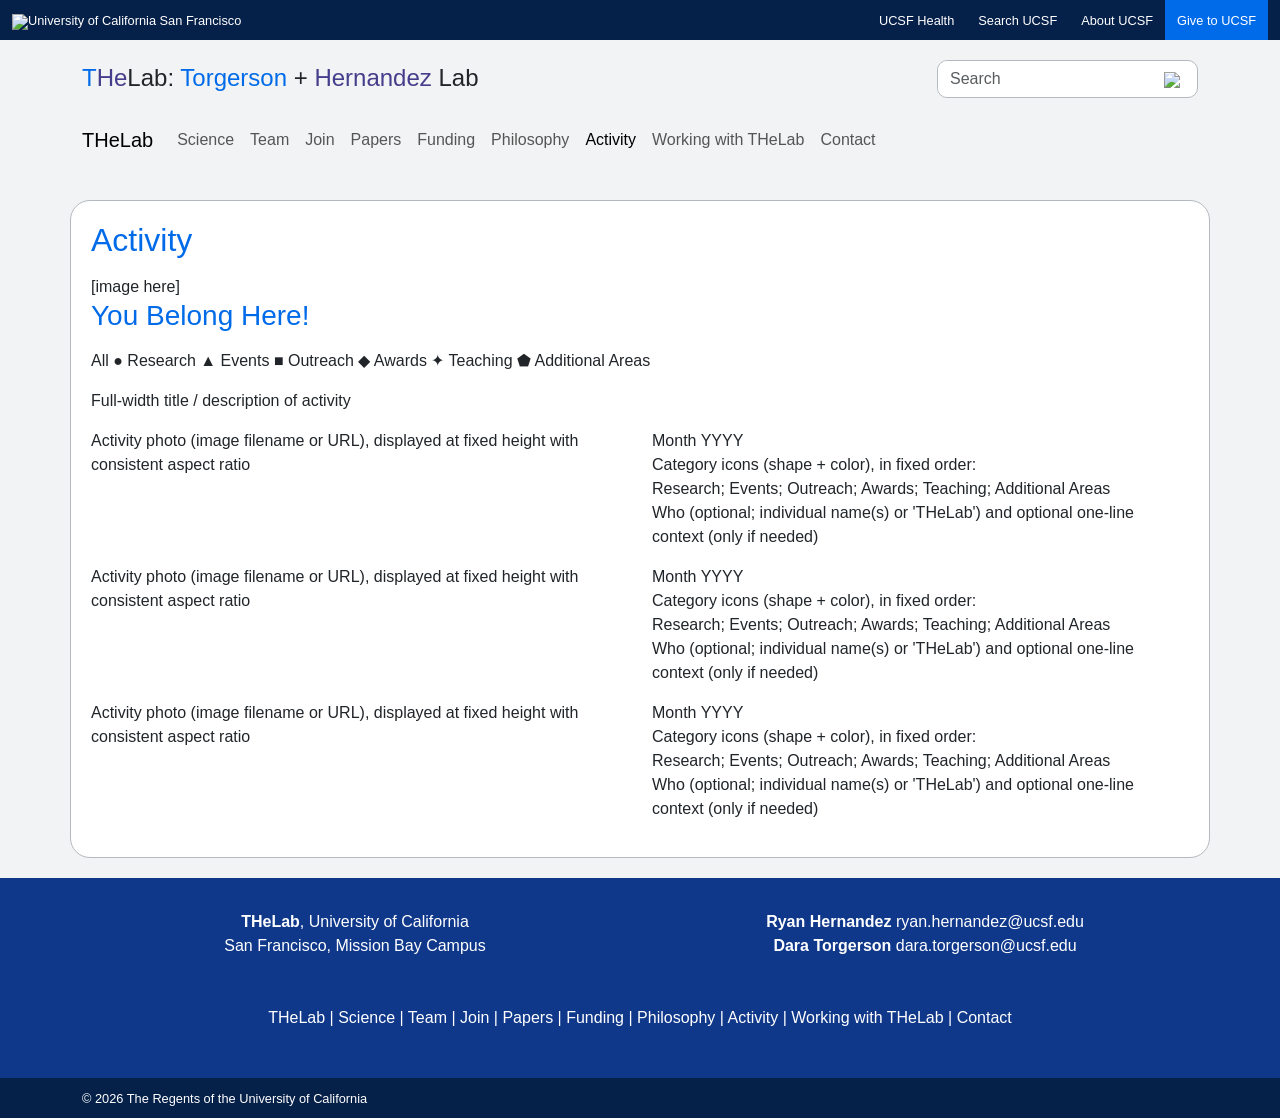
==== activity.html @ 3c6b58f8 "Add files via upload" ====
<!DOCTYPE html>
<html lang="en" class="h-100" data-bs-theme="auto"> 
    <head>
        <meta charset="utf-8">
        <meta name="viewport" content="width=device-width, initial-scale=1">
        <meta name="description" content="">
        <meta name="author" content="Mark Otto, Jacob Thornton, and Bootstrap contributors">
        <meta name="generator" content="Astro v5.13.2">
        <title>Mockup Page</title>  
        <link href="https://cdn.jsdelivr.net/npm/bootstrap@5.3.8/dist/css/bootstrap.min.css" rel="stylesheet" integrity="sha384-sRIl4kxILFvY47J16cr9ZwB07vP4J8+LH7qKQnuqkuIAvNWLzeN8tE5YBujZqJLB" crossorigin="anonymous">
        <link rel="stylesheet" type="text/css" href="styles.css">
    </head>

    <body class="d-flex flex-column h-100">
    <main class="flex-shrink-0"> 

        <div class="ucsf-banner-nav bg-dark-blue font-white"><!-- UCSF main banner -->
            <div class="container top-header-container">
                <ul class="menu row">
                    <li class="first col-8"><a href="https://www.ucsf.edu/"><img src="images/logo.png">University of California San Francisco</a></li>
                    <li class="col"><a href="https://www.ucsfhealth.org/">UCSF Health</a></li>
                    <li class="col"><a href="https://www.ucsf.edu/search">Search UCSF</a></li>
                    <li class="col"><a href="https://www.ucsf.edu/about">About UCSF</a></li>                   
                    <li class="header-give col"><a href="https://giving.ucsf.edu/">Give to UCSF</a></li>
                </ul>
            </div>
        </div>

        <div class="container">
            <div class="row">
                <div class="col">
                    <p class="brand"><span class="brightblue">T</span><span class="purple">He</span>Lab: <span class="brightblue">Torgerson</span> + <span class="purple">Hernandez</span> Lab</p>
                </div>
            <div class="col-3">
                    <form class="d-flex" role="search">
                        <input class="form-control me-2" type="search" placeholder="Search" aria-label="Search"/>
                        <button class="btn btn-outline-searchbar" type="submit"><img src="images/searchglass.png" class="img-fluid"></button>
                    </form>
        </div>
        </div>
        </div>

        <nav class="navbar navbar-expand-lg">
            <div class="container">
                <a class="navbar-brand" href="index.html">THeLab</a>
                <button class="navbar-toggler" type="button" data-bs-toggle="collapse" data-bs-target="#navbarSupportedContent" aria-controls="navbarSupportedContent" aria-expanded="false" aria-label="Toggle navigation">
                    <span class="navbar-toggler-icon"></span>
                </button>
                <div class="collapse navbar-collapse" id="navbarSupportedContent">
                    <ul class="navbar-nav me-auto mb-2 mb-lg-0">
                        <li class="nav-item">
                            <a class="nav-link" href="science.html">Science</a>
                        </li>
                        <li class="nav-item">
                            <a class="nav-link" href="team.html">Team</a>
                        </li>
                        <li class="nav-item">
                            <a class="nav-link" href="join-thelab.html">Join</a>
                        </li>
                        <li class="nav-item">
                            <a class="nav-link" href="papers.html">Papers</a>
                        </li>
                        <li class="nav-item">
                            <a class="nav-link" href="funding.html">Funding</a>
                        </li>
                        <li class="nav-item">
                            <a class="nav-link" href="philosophy.html">Philosophy</a>
                        </li>
                        <li class="nav-item">
                            <a class="nav-link active" href="activity.html" aria-current="page">Activity</a>
                        </li>
                        <li class="nav-item">
                            <a class="nav-link" href="working-with-thelab.html">Working with THeLab</a>
                        </li>
                        <li class="nav-item">
                            <a class="nav-link" href="contact.html">Contact</a>
                        </li>
                    </ul>
                </div>
            </div>
        </nav>
        
        <div class="container-fluid maincontent">
            <div class="container">
            <h1>Activity</h1> 
            [image here]
            <h2>You Belong Here!</h2>
            <p>All ● Research ▲ Events ■ Outreach ◆ Awards ✦ Teaching ⬟ Additional Areas</p>
            <p>Full-width title / description of activity</p>
            <div class="row">
                <div class="col-6">
                    <p>Activity photo (image filename or URL), displayed at fixed height with consistent aspect ratio</p>
                </div>
                <div class="col-6">
                    <p>Month YYYY<br>Category icons (shape + color), in fixed order:<br>Research; Events; Outreach; Awards; Teaching; Additional Areas<br>Who (optional; individual name(s) or 'THeLab') and optional one-line context (only if needed)</p>
                </div>
            </div>

                        <div class="row">
                <div class="col-6">
                    <p>Activity photo (image filename or URL), displayed at fixed height with consistent aspect ratio</p>
                </div>
                <div class="col-6">
                    <p>Month YYYY<br>Category icons (shape + color), in fixed order:<br>Research; Events; Outreach; Awards; Teaching; Additional Areas<br>Who (optional; individual name(s) or 'THeLab') and optional one-line context (only if needed)</p>
                </div>
            </div>

                        <div class="row">
                <div class="col-6">
                    <p>Activity photo (image filename or URL), displayed at fixed height with consistent aspect ratio</p>
                </div>
                <div class="col-6">
                    <p>Month YYYY<br>Category icons (shape + color), in fixed order:<br>Research; Events; Outreach; Awards; Teaching; Additional Areas<br>Who (optional; individual name(s) or 'THeLab') and optional one-line context (only if needed)</p>
                </div>
            </div>
        </div><!-- end container -->

    </main>

    <footer class="footer mt-auto bg-med-blue">
        <div class="container font-white navfooter">
            <div class="row">
                <div class="col footerinfo">
                    <p><strong>THeLab</strong>, University of California<br>San Francisco, Mission Bay Campus</p>
                </div>
                <div class="col footerinfo"><p><strong>Ryan Hernandez</strong> ryan.hernandez@ucsf.edu<br><strong>Dara Torgerson</strong> dara.torgerson@ucsf.edu</p>
                </div>
            </div>
            <p class="footernav"><a href="index.html">THeLab</a> | <a href="science.html">Science</a> | <a href="team.html">Team</a> | <a href="join-thelab.html">Join</a> | <a href="papers.html">Papers</a> | <a href="funding.html">Funding</a> | <a href="philosophy.html">Philosophy</a> | <a href="activity.html">Activity</a> | <a href="working-with-thelab.html">Working with THeLab</a> | <a href="contact.html">Contact</a></p></div>
            <div class="container-fluid bg-dark-blue copyfoot"> 
                <div class="container">
                    <span class="font-white copy">&copy; 2026 The Regents of the University of California</span>
                </div>
            </div> 
        </div>
    </footer> 


        <script src="https://cdn.jsdelivr.net/npm/bootstrap@5.3.8/dist/js/bootstrap.bundle.min.js" integrity="sha384-FKyoEForCGlyvwx9Hj09JcYn3nv7wiPVlz7YYwJrWVcXK/BmnVDxM+D2scQbITxI" crossorigin="anonymous"></script> 
    </body>

</html>
---- styles.css ----
/* universal */
body {font-family: Helvetica Neue Light, Arial Regular, sans-serif; background-color: #f2f3f4;}
.brand {font-size: 1.5rem;}
.purple {color: #6c62d0;}
.brightblue {color: #006be9;}
.bg-dark-blue {background-color: #052049;}
.bg-med-blue {background-color: #0f388a;}
.font-white {color: #ffffff;}
.header-give {background-color: #006be9; text-align: center;}
.header-give:hover {background-color: #0f388a;}
.menu a {text-decoration: none; color: #fff; font-size: 0.8rem;}
h1 {font-size: 2rem; color: #006be9; padding-bottom: 0.5rem;}
h2 {font-size: 1.75rem; color: #006be9; padding-bottom: 0.5rem;}
h3 {font-size: 1.5rem; color: #0f388a;}
h4 {font-size: 1.25rem;color: #0f388a;}

/* top banner and nav */
.ucsf-banner-nav {height: 40px; overflow: hidden; margin-bottom: 20px;}
.top-header-container {margin: 0, auto; padding: 0, 15px; max-width: 1320px;}
.ucsf-banner-nav .top-header-container ul.menu {padding: 0; margin: 0; list-style-type: none;}
.menu {display: grid; grid-template-columns: 1fr repeat(4, auto);}
.menu li {padding-top: 0.5rem; height: 40px;}
.menu li.first {padding-left: 0;}
.navbar-collapse {float: right;}
.navbar {font-weight: 500;}
.btn-outline-searchbar {color: 000; background-color: #fff;}
form {border-width: 1px; background-color: #fff; border-color: #b4b9bf; border-style: solid; border-radius: 10px;}
.form-control {border: 0; border-radius: 10px;}
.btn-outline-searchbar {padding: 0; margin-right: 1rem;}
.maincontent {margin-bottom: 0;}
.maincontent .container {background-color: #fff; border-radius: 20px; border: 1px solid #b4b9bf; padding: 20px;}
.imgmargin {margin-bottom: 30px;}

/* filter colors */
.red {color: #e61048;}
.orange {color: #fa6e1e;}
.yellow {color: #feb80a;}
.green {color: #32a03e;}
.purple {color: #443e8c;}

/* footer */
.copyfoot {margin-bottom: 0; padding: 0.5rem;}
footer {padding-top: 2rem;}
.navfooter {padding-bottom: 2rem;}
.footernav {text-align: center; margin-top: 2rem;}
.footernav a {color: #fff; text-decoration: none;}
.footernav a:hover {text-decoration: underline;}
.footerinfo {text-align: center;}
.copy {font-size: 0.8rem;}

/* sidebars */
.sidebar {position: sticky;  top: 0; font-weight: bold;}
.sidebar ul {display: grid; list-style: none; margin: 0; padding: 0;}
.sidebar ul a {box-shadow: -2px 0 0 #c3c7cb; color: inherit; display: inline-block; margin-left: 2px; padding: .25em .5em; text-decoration: none;}
[aria-current=true]:is(.sidebar a) {background-color: #ecf4fe; box-shadow: -2px 0 0 #0a5dbd;}
.maincontent {padding-bottom: 20px; margin-bottom: 0; margin-top: 2rem;}
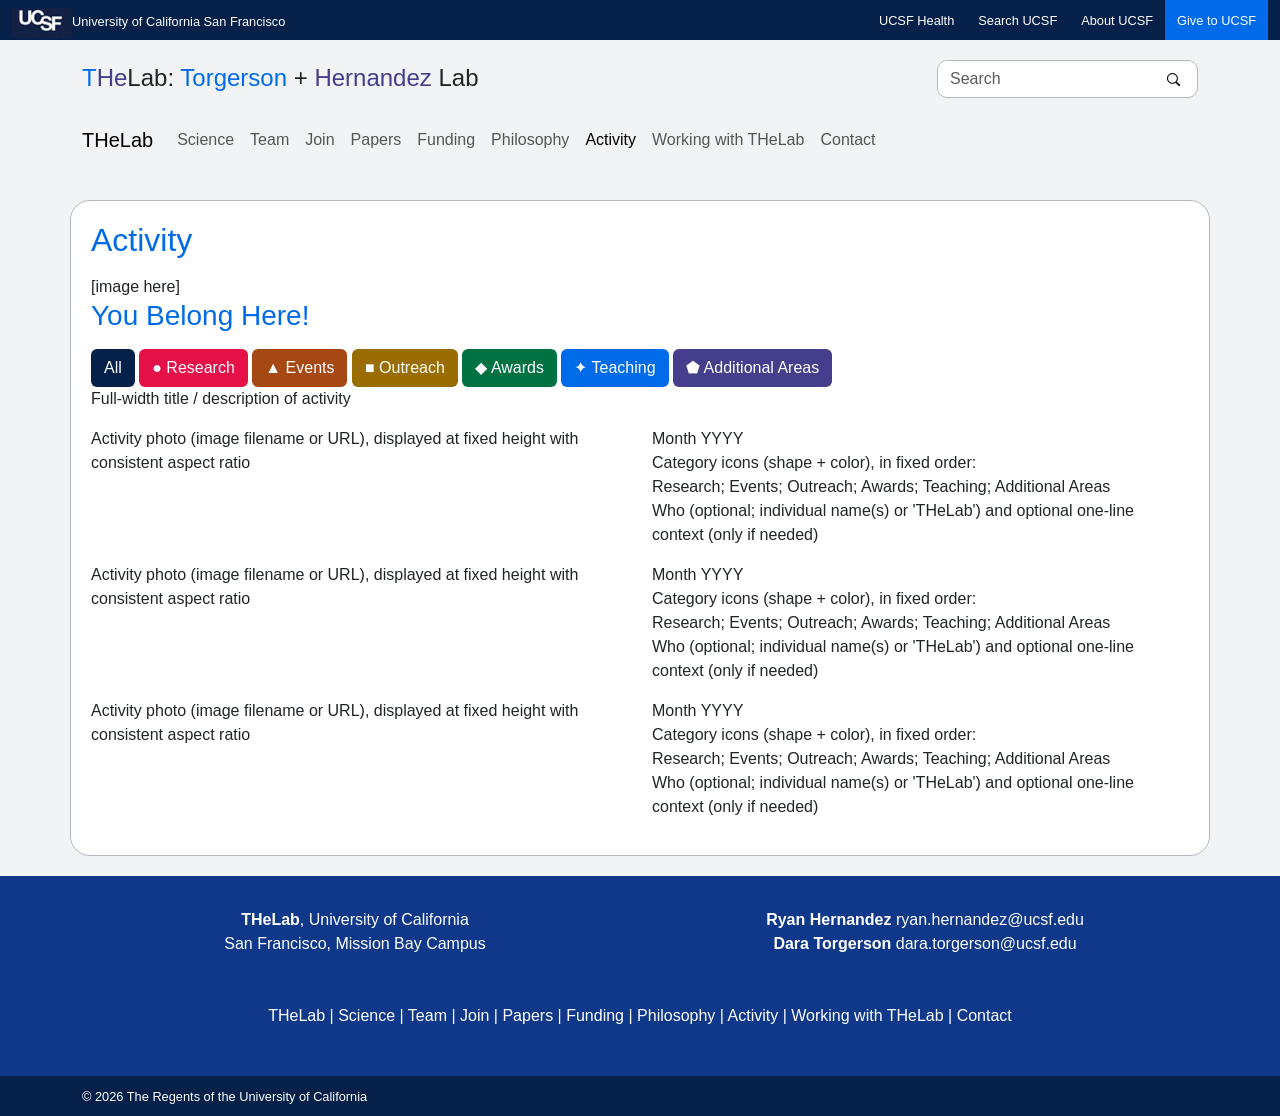
==== commit a6bee7f8: "Add files via upload" ====
--- a/activity.html
+++ b/activity.html
@@ -9,6 +9,7 @@
         <title>Mockup Page</title>  
         <link href="https://cdn.jsdelivr.net/npm/bootstrap@5.3.8/dist/css/bootstrap.min.css" rel="stylesheet" integrity="sha384-sRIl4kxILFvY47J16cr9ZwB07vP4J8+LH7qKQnuqkuIAvNWLzeN8tE5YBujZqJLB" crossorigin="anonymous">
         <link rel="stylesheet" type="text/css" href="styles.css">
+        <link rel="stylesheet" type="text.css" href="filter.css">
     </head>
 
     <body class="d-flex flex-column h-100">
@@ -85,7 +86,15 @@
             <h1>Activity</h1> 
             [image here]
             <h2>You Belong Here!</h2>
-            <p>All ● Research ▲ Events ■ Outreach ◆ Awards ✦ Teaching ⬟ Additional Areas</p>
+            <div id="myBtnContainer">
+                <button class="btn font-white allbg" onclick="filterSelection('all')">All</button>
+                <button class="btn font-white redbg" onclick="filterSelection('research')">● Research</button>
+                <button class="btn font-white orangebg" onclick="filterSelection('events')">▲ Events</button>
+                <button class="btn font-white yellowbg" onclick="filterSelection('outreach')">■ Outreach</button>
+                <button class="btn font-white greenbg" onclick="filterSelection('awards')">◆ Awards</button>
+                <button class="btn font-white brightbluebg" onclick="filterSelection('teaching')">✦ Teaching</button>
+                <button class="btn font-white purplebg" onclick="filterSelection('additional')">⬟ Additional Areas</button>
+            </div>
             <p>Full-width title / description of activity</p>
             <div class="row">
                 <div class="col-6">
--- a/styles.css
+++ b/styles.css
@@ -33,10 +33,18 @@
 
 /* filter colors */
 .red {color: #e61048;}
-.orange {color: #fa6e1e;}
-.yellow {color: #feb80a;}
-.green {color: #32a03e;}
+.orange {color: #a54813;}
+.yellow {color: #996d01;}
+.green {color: #007242;}
 .purple {color: #443e8c;}
+.redbg {background-color: #e61048;}
+.orangebg {background-color: #a54813;}
+.yellowbg {background-color: #996d01;}
+.greenbg {background-color: #007242;}
+.brightbluebg {background-color: #006be9;}
+.purplebg {background-color: #443e8c;}
+.allbg {background-color: #052049;}
+.bigicons {font-size: 2rem;}
 
 /* footer */
 .copyfoot {margin-bottom: 0; padding: 0.5rem;}
--- a/filter.css
+++ b/filter.css
@@ -0,0 +1,32 @@
+#myBtnContainer {width: 1200px; margin: 0 auto;}
+
+.container {
+  overflow: hidden;
+  width: 1200px;
+  margin: 0 auto;
+}
+
+.filterDiv {
+  color: #000;
+  margin: 20px;
+  display: none; /* Hidden by default */
+}
+
+/* The "show" class is added to the filtered elements */
+.show {
+  display: block;
+}
+
+/* Style the buttons */
+.btn {
+  border: none;
+  outline: none;
+  padding: 12px 16px;
+  cursor: pointer;
+  border-radius: 5px;
+}
+
+/* Add a light grey background on mouse-over */
+.btn:hover {
+  background-color: #0f388a;
+}
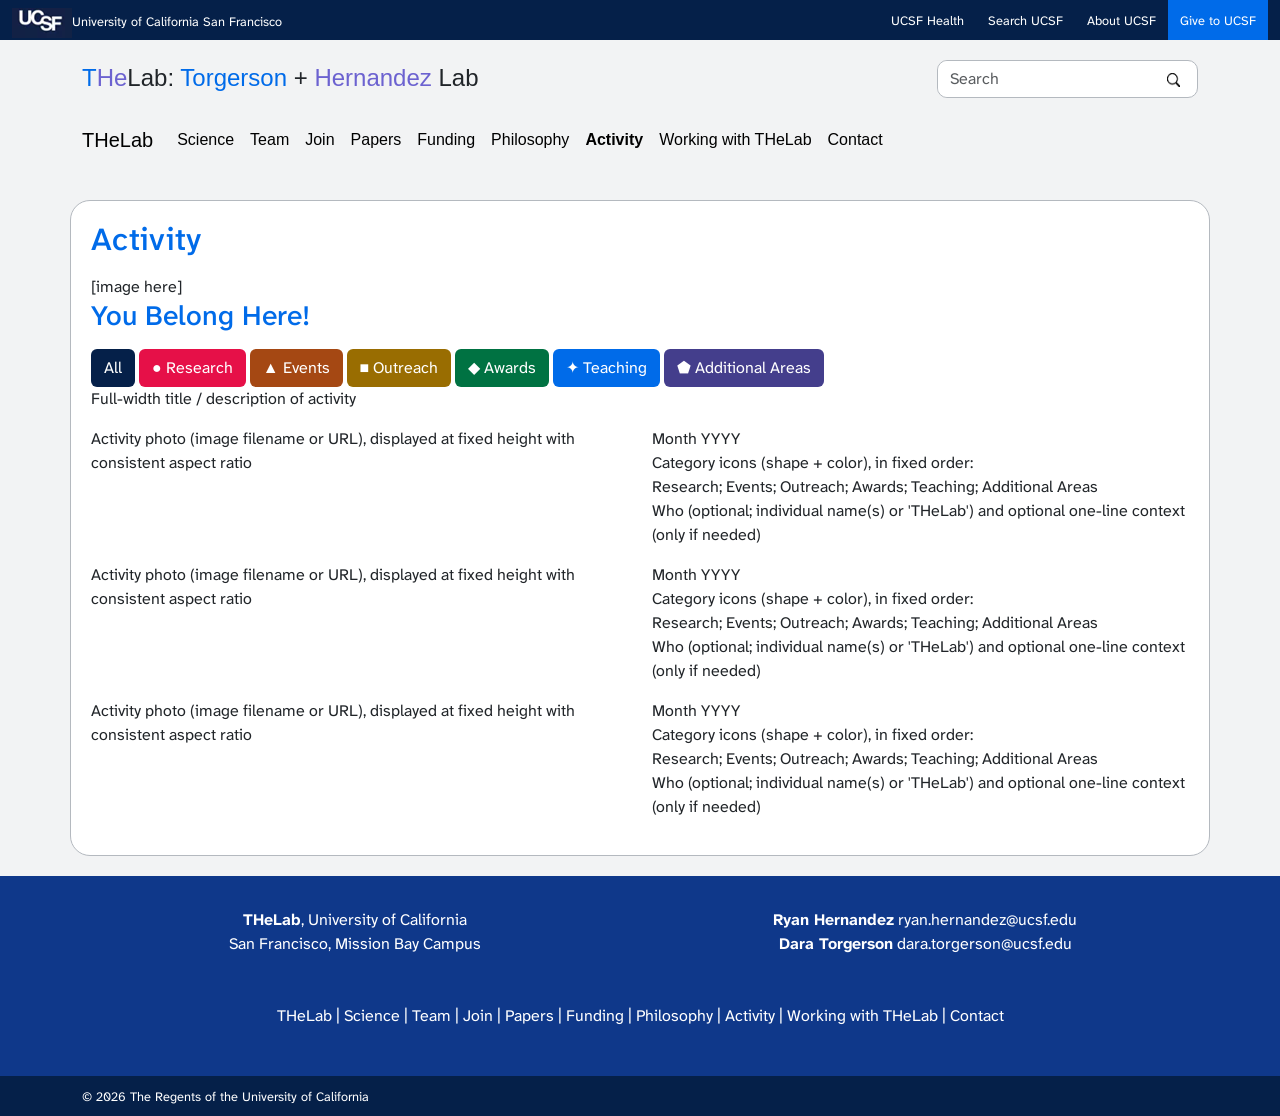
==== commit e94cfc02: "Add files via upload" ====
--- a/activity.html
+++ b/activity.html
@@ -10,6 +10,9 @@
         <link href="https://cdn.jsdelivr.net/npm/bootstrap@5.3.8/dist/css/bootstrap.min.css" rel="stylesheet" integrity="sha384-sRIl4kxILFvY47J16cr9ZwB07vP4J8+LH7qKQnuqkuIAvNWLzeN8tE5YBujZqJLB" crossorigin="anonymous">
         <link rel="stylesheet" type="text/css" href="styles.css">
         <link rel="stylesheet" type="text.css" href="filter.css">
+        <link rel="preconnect" href="https://fonts.googleapis.com">
+        <link rel="preconnect" href="https://fonts.gstatic.com" crossorigin>
+        <link href="https://fonts.googleapis.com/css2?family=Atkinson+Hyperlegible+Next:ital,wght@0,200..800;1,200..800&display=swap" rel="stylesheet">
     </head>
 
     <body class="d-flex flex-column h-100">
--- a/styles.css
+++ b/styles.css
@@ -1,6 +1,6 @@
 /* universal */
-body {font-family: Helvetica Neue Light, Arial Regular, sans-serif; background-color: #f2f3f4;}
-.brand {font-size: 1.5rem;}
+body {font-family: Atkinson Hyperlegible Next, Arial Regular, sans-serif; background-color: #f2f3f4;}
+.brand {font-family: Helvetica Neue Light, Arial Regular, sans-serif; font-size: 1.5rem;}
 .purple {color: #6c62d0;}
 .brightblue {color: #006be9;}
 .bg-dark-blue {background-color: #052049;}
@@ -22,7 +22,9 @@
 .menu li {padding-top: 0.5rem; height: 40px;}
 .menu li.first {padding-left: 0;}
 .navbar-collapse {float: right;}
-.navbar {font-weight: 500;}
+.navbar {font-family: Helvetica Neue Light, Arial Regular, sans-serif; font-weight: 500;}
+.nav-link {color: #000;}
+.nav-item .active {font-weight: bold;}
 .btn-outline-searchbar {color: 000; background-color: #fff;}
 form {border-width: 1px; background-color: #fff; border-color: #b4b9bf; border-style: solid; border-radius: 10px;}
 .form-control {border: 0; border-radius: 10px;}
@@ -36,7 +38,6 @@
 .orange {color: #a54813;}
 .yellow {color: #996d01;}
 .green {color: #007242;}
-.purple {color: #443e8c;}
 .redbg {background-color: #e61048;}
 .orangebg {background-color: #a54813;}
 .yellowbg {background-color: #996d01;}
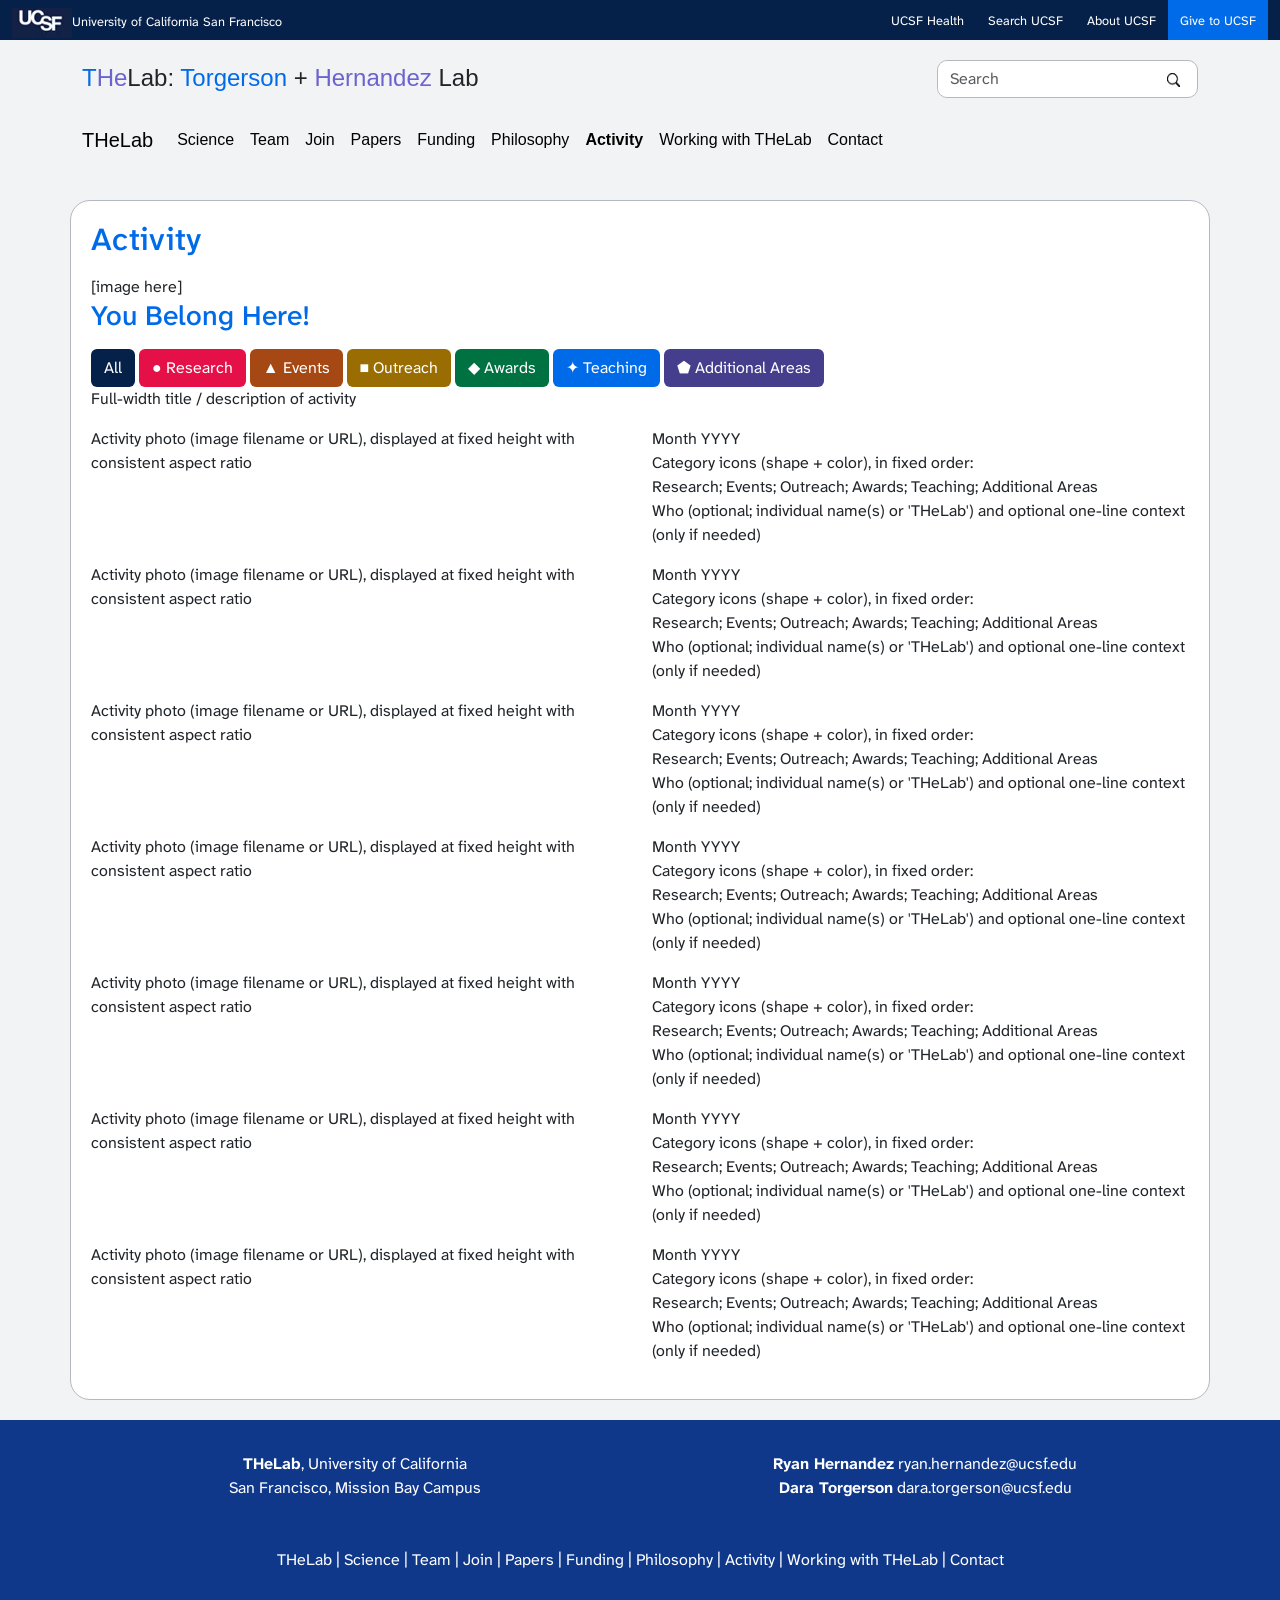
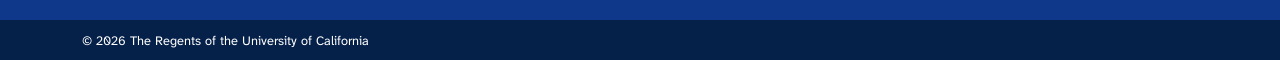
==== commit f6cd48a9: "Add files via upload" ====
--- a/activity.html
+++ b/activity.html
@@ -89,7 +89,7 @@
             <h1>Activity</h1> 
             [image here]
             <h2>You Belong Here!</h2>
-            <div id="myBtnContainer">
+            <div id="myBtnContainer" class="colorbar">
                 <button class="btn font-white allbg" onclick="filterSelection('all')">All</button>
                 <button class="btn font-white redbg" onclick="filterSelection('research')">● Research</button>
                 <button class="btn font-white orangebg" onclick="filterSelection('events')">▲ Events</button>
@@ -117,6 +117,46 @@
                 </div>
             </div>
 
+                        <div class="row">
+                <div class="col-6">
+                    <p>Activity photo (image filename or URL), displayed at fixed height with consistent aspect ratio</p>
+                </div>
+                <div class="col-6">
+                    <p>Month YYYY<br>Category icons (shape + color), in fixed order:<br>Research; Events; Outreach; Awards; Teaching; Additional Areas<br>Who (optional; individual name(s) or 'THeLab') and optional one-line context (only if needed)</p>
+                </div>
+            </div>
+
+            
+                        <div class="row">
+                <div class="col-6">
+                    <p>Activity photo (image filename or URL), displayed at fixed height with consistent aspect ratio</p>
+                </div>
+                <div class="col-6">
+                    <p>Month YYYY<br>Category icons (shape + color), in fixed order:<br>Research; Events; Outreach; Awards; Teaching; Additional Areas<br>Who (optional; individual name(s) or 'THeLab') and optional one-line context (only if needed)</p>
+                </div>
+            </div>
+
+            
+                        <div class="row">
+                <div class="col-6">
+                    <p>Activity photo (image filename or URL), displayed at fixed height with consistent aspect ratio</p>
+                </div>
+                <div class="col-6">
+                    <p>Month YYYY<br>Category icons (shape + color), in fixed order:<br>Research; Events; Outreach; Awards; Teaching; Additional Areas<br>Who (optional; individual name(s) or 'THeLab') and optional one-line context (only if needed)</p>
+                </div>
+            </div>
+
+            
+                        <div class="row">
+                <div class="col-6">
+                    <p>Activity photo (image filename or URL), displayed at fixed height with consistent aspect ratio</p>
+                </div>
+                <div class="col-6">
+                    <p>Month YYYY<br>Category icons (shape + color), in fixed order:<br>Research; Events; Outreach; Awards; Teaching; Additional Areas<br>Who (optional; individual name(s) or 'THeLab') and optional one-line context (only if needed)</p>
+                </div>
+            </div>
+
+            
                         <div class="row">
                 <div class="col-6">
                     <p>Activity photo (image filename or URL), displayed at fixed height with consistent aspect ratio</p>
--- a/styles.css
+++ b/styles.css
@@ -58,8 +58,21 @@
 .copy {font-size: 0.8rem;}
 
 /* sidebars */
+.colorbar {position: sticky; top: 0;}
 .sidebar {position: sticky;  top: 0; font-weight: bold;}
 .sidebar ul {display: grid; list-style: none; margin: 0; padding: 0;}
 .sidebar ul a {box-shadow: -2px 0 0 #c3c7cb; color: inherit; display: inline-block; margin-left: 2px; padding: .25em .5em; text-decoration: none;}
 [aria-current=true]:is(.sidebar a) {background-color: #ecf4fe; box-shadow: -2px 0 0 #0a5dbd;}
-.maincontent {padding-bottom: 20px; margin-bottom: 0; margin-top: 2rem;}+.maincontent {padding-bottom: 20px; margin-bottom: 0; margin-top: 2rem;}
+
+.paper-title {color: #006be9; font-size: 1.25rem;}
+.visually-hidden {
+    position: absolute;
+    top: auto;
+    overflow: hidden;
+    clip: rect(1px 1px 1px 1px); /* IE 6/7 */
+    clip: rect(1px, 1px, 1px, 1px);
+    width: 1px;
+    height: 1px;
+    white-space: nowrap;
+}
